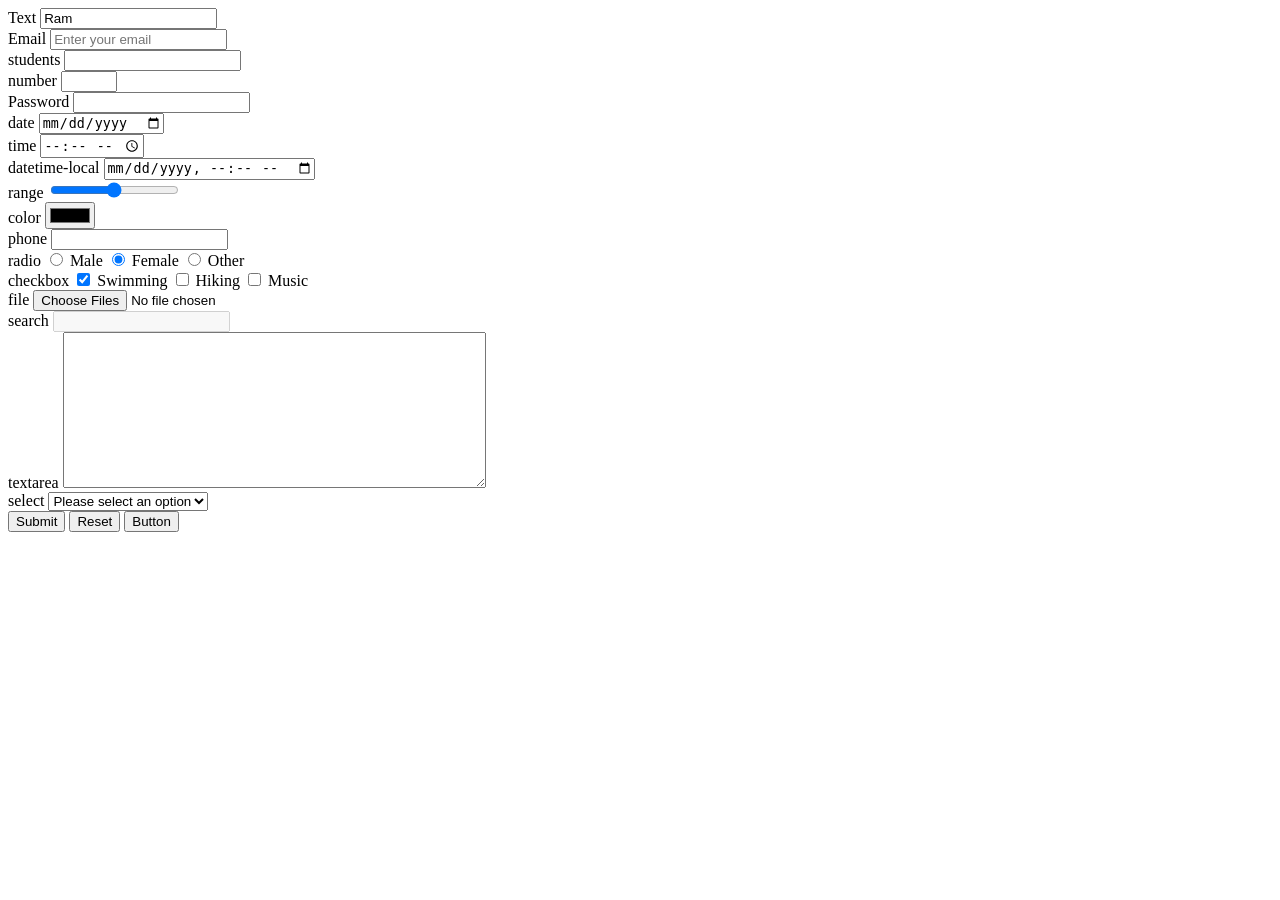
==== form.html @ f149c744 "form" ====
<!doctype html>
<html lang="en">
  <head>
    <meta charset="UTF-8" />
    <meta name="viewport" content="width=device-width, initial-scale=1.0" />
    <title>Form</title>
  </head>
  <body>
    <form>
      <div>
        <label for="text">Text</label>
        <input type="text" id="text" name="text" value="Ram" />
      </div>

      <div>
        <label for="email">Email</label>
        <input
          type="email"
          id="email"
          name="email"
          placeholder="Enter your email"
          required
        />
      </div>

      <div>
        <label for="students">students</label>
        <input type="text" id="students" list="studentList" />
        <datalist id="studentList">
          <option value="Ram"></option>
          <option value="Hari"></option>
          <option value="Sita"></option>
          <option value="Rohan"></option>
          <option value="Rajesh"></option>
        </datalist>
      </div>

      <div>
        <label for="number">number</label>
        <input type="number" id="number" min="1" max="100" />
      </div>

      <div>
        <label for="password">Password</label>
        <input type="password" id="password" minlength="6" maxlength="24" />
      </div>

      <div>
        <label for="date">date</label>
        <input type="date" id="date" />
      </div>

      <div>
        <label for="time">time</label>
        <input type="time" id="time" />
      </div>

      <div>
        <label for="datetime-local">datetime-local</label>
        <input type="datetime-local" id="datetime-local" />
      </div>

      <div>
        <label for="range">range</label>
        <input type="range" id="range" min="1" max="5" step="1" />
      </div>

      <div>
        <label for="color">color</label>
        <input type="color" id="color" />
      </div>

      <div>
        <label for="tel">phone</label>
        <input type="tel" id="tel" />
      </div>

      <div>
        <label>radio</label>
        <input type="radio" name="gender" id="male" value="male" />
        <label for="male">Male</label>

        <input type="radio" name="gender" id="female" checked value="female" />
        <label for="female">Female</label>

        <input type="radio" name="gender" id="other" value="other" />
        <label for="other">Other</label>
      </div>

      <div>
        <label>checkbox</label>
        <input
          type="checkbox"
          name="hobbies"
          id="swim"
          checked
          value="swimming"
        />
        <label for="swim">Swimming</label>

        <input type="checkbox" name="hobbies" id="hike" value="hiking" />
        <label for="hike">Hiking</label>

        <input type="checkbox" name="hobbies" id="music" value="music" />
        <label for="music">Music</label>
      </div>

      <div>
        <label for="file">file</label>
        <input type="file" id="file" accept=".jpg,.png,.webp" multiple />
      </div>

      <div>
        <label for="search">search</label>
        <input type="search" id="search" disabled />
      </div>

      <div>
        <label for="textarea">textarea</label>
        <textarea name="textarea" id="textarea" rows="10" cols="50"></textarea>
      </div>

      <div>
        <label for="select">select</label>
        <select id="select" name="select">
          <option disabled selected>Please select an option</option>
          <option value="1">class 1</option>
          <option value="2">class 2</option>
          <option value="3">class 3</option>
          <option value="4">class 4</option>
        </select>
      </div>

      <div>
        <button type="submit">Submit</button>
        <button type="reset">Reset</button>
        <button type="button">Button</button>
      </div>
    </form>
  </body>
</html>
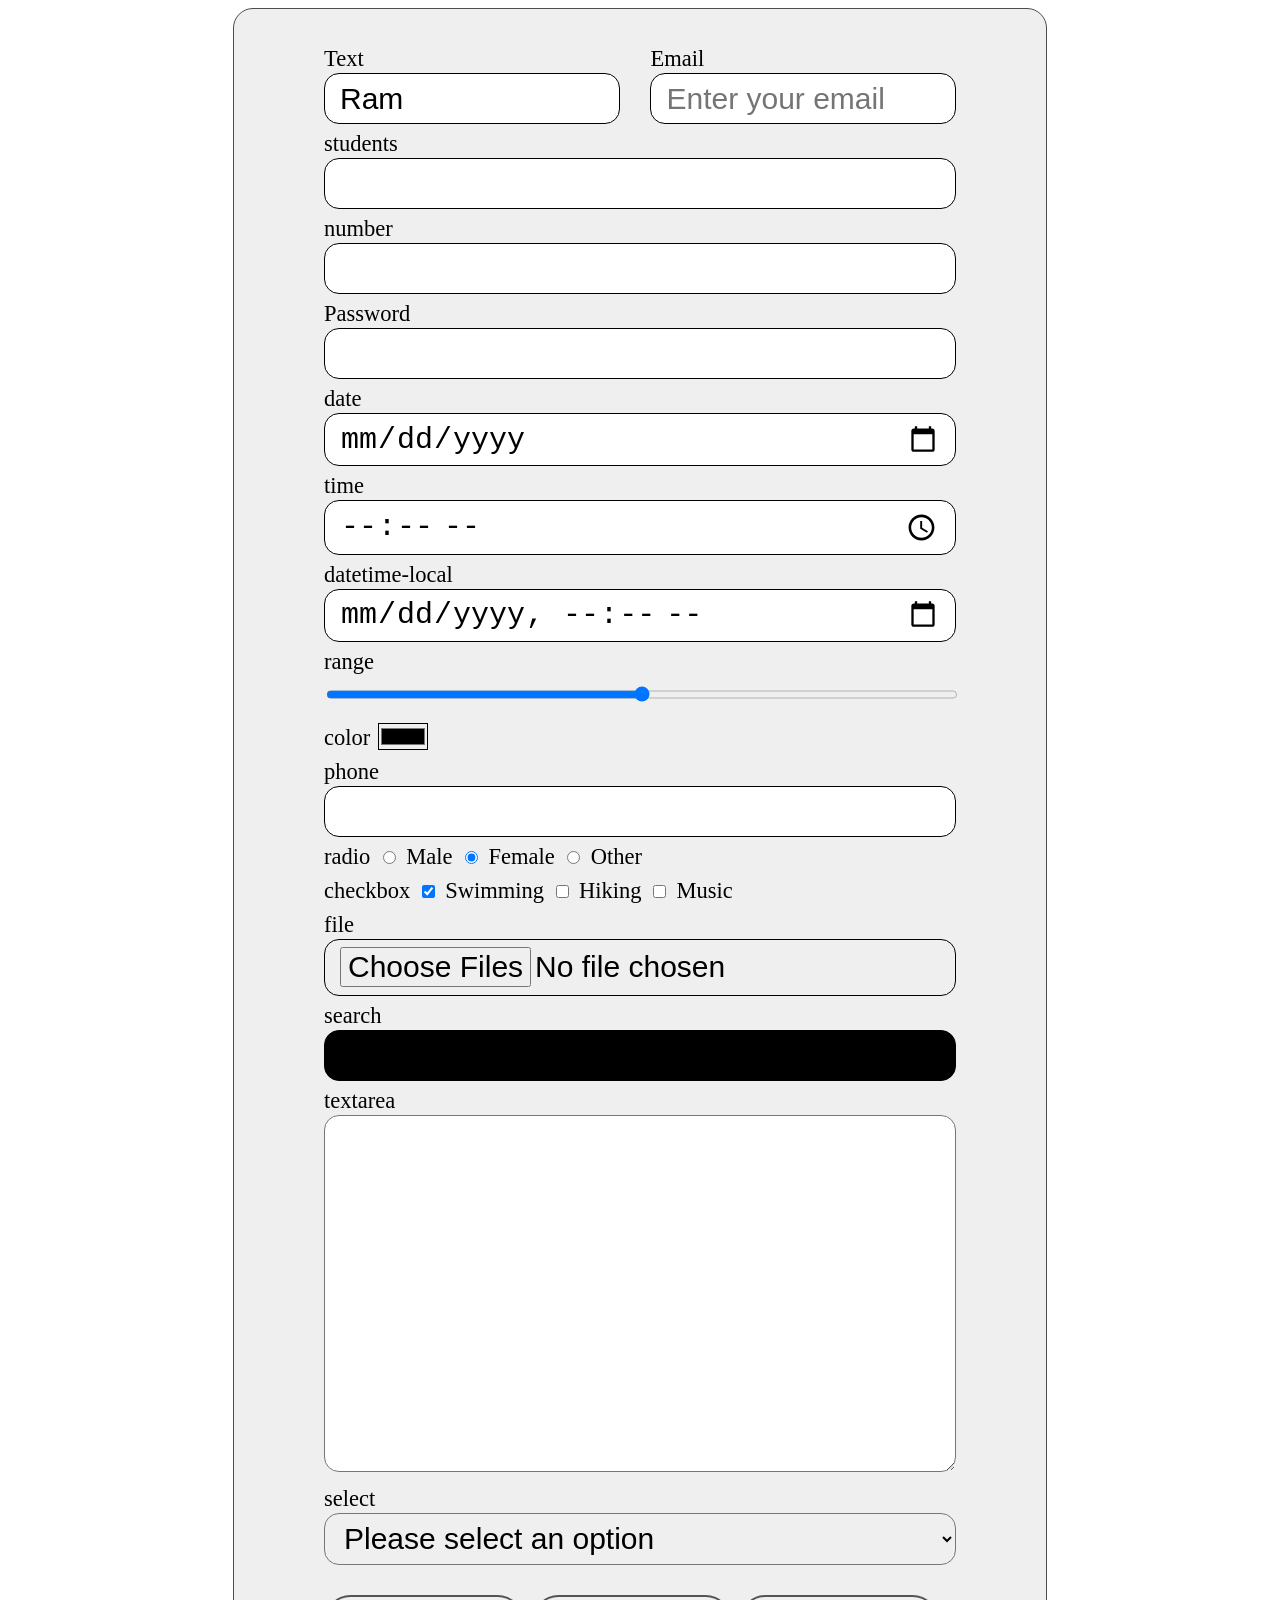
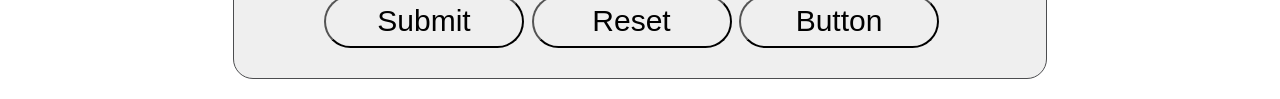
==== commit 5f925ce1: "css (table, form, grid, responsive)" ====
--- a/form.html
+++ b/form.html
@@ -4,23 +4,26 @@
     <meta charset="UTF-8" />
     <meta name="viewport" content="width=device-width, initial-scale=1.0" />
     <title>Form</title>
+    <link rel="stylesheet" href="mystyles.css" />
   </head>
   <body>
-    <form>
-      <div>
-        <label for="text">Text</label>
-        <input type="text" id="text" name="text" value="Ram" />
-      </div>
+    <form class="user-form">
+      <div class="flex">
+        <div>
+          <label for="text">Text</label>
+          <input type="text" id="text" name="text" value="Ram" />
+        </div>
 
-      <div>
-        <label for="email">Email</label>
-        <input
-          type="email"
-          id="email"
-          name="email"
-          placeholder="Enter your email"
-          required
-        />
+        <div>
+          <label for="email">Email</label>
+          <input
+            type="email"
+            id="email"
+            name="email"
+            placeholder="Enter your email"
+            required
+          />
+        </div>
       </div>
 
       <div>
--- a/mystyles.css
+++ b/mystyles.css
@@ -0,0 +1,392 @@
+/**Color properties 
+
+1. RGB - rgb(red value, blue value, green value) | 0-255 | 8-bit
+2. HEX - 0-9,A,B,C,D,E,F, #ff0000
+
+Opacity - Alpha (0-1)
+**/
+
+html {
+  font-size: 30px;
+  box-sizing: border-box;
+}
+
+.heading-2 {
+  /* color: rgb(10, 247, 112); */
+  /* color: #3503cb; Hex */
+  /* color: rgba(255, 0, 0, 0.5); */
+  color: #035151d8;
+  background-color: #00800050;
+}
+
+/* Font properties */
+
+.heading-2 {
+  font-family: "Helvetica";
+  font-size: 4rem;
+  font-weight: lighter;
+  font-style: italic;
+}
+
+.heading-3 {
+  font-family: "Courier";
+  font-size: 3rem;
+  font-weight: normal;
+
+  /* text gradient  */
+  background: linear-gradient(to right, red, blue, green, white);
+  background-clip: text;
+  color: transparent;
+}
+
+.gradient-box {
+  height: 200px;
+  width: 100%;
+  /* background-color: red; */
+  background: linear-gradient(to right, red 50%, blue, green, white);
+  /* background: radial-gradient(red, green, blue, white); */
+  /* background: linear-gradient(to right, #fc0012, #fbacac); */
+}
+
+/* Text properties  */
+
+.mern {
+  text-align: center; /*left, right, center, justify*/
+  /* text-decoration: underline dashed blue; */
+  /* text-decoration: line-through; */
+  text-decoration: overline;
+  text-transform: capitalize; /* uppercase, lowercase, capitalize */
+  text-shadow: 2px 0 5px red; /* horizontal vertical spread color */
+  letter-spacing: 5px;
+  word-spacing: 10px;
+}
+
+.content {
+  text-align: justify;
+  line-height: 2;
+  font-weight: bold;
+}
+
+/* Box Model properties  */
+
+.box {
+  height: 100px;
+  color: red;
+  background-color: bisque;
+  width: 100px;
+
+  margin: 50px; /* outer gap */
+  padding: 20px; /* inner gap */
+  border: 10px solid black; /* boundary: size type color */
+
+  margin-top: 10px;
+  padding-left: 50px;
+  border-right: 5px dotted green;
+
+  margin-inline: 30px; /* horizontal */
+  padding-block: 40px; /* vertical */
+  border-block: 20px solid blue;
+
+  box-sizing: border-box;
+}
+
+/* Display properties  */
+
+.heading-display {
+  display: inline-block; /* block, inline-block (margin works), inline, none, grid, flex */
+  text-align: right;
+  padding: 20px;
+  margin: 10px;
+}
+
+/* Flex properties */
+
+/* parent */
+.container {
+  height: 400px;
+  width: 100%;
+  background-color: aquamarine;
+
+  display: flex;
+  flex-direction: row;
+  justify-content: center; /* Main axis alignment: left, right, center, space-between, space-evenly, space-around */
+  align-items: center; /* Cross axis alignment: start, center, end */
+  gap: 50px;
+}
+
+.card {
+  height: 100px;
+  width: 100px;
+  background-color: darksalmon;
+  border: 1px solid black;
+  display: flex;
+  align-items: center;
+  justify-content: center;
+}
+
+.list {
+  list-style: square; /* disc, circle, square, none */
+}
+
+.list li:first-child {
+  color: red;
+}
+
+.list li:last-child {
+  color: green;
+}
+
+.list li:nth-child(2n) {
+  color: blue;
+}
+
+/* Unit properties: px (pixel), rem, em, in, cm, vh, vw  */
+/*
+rem: relative to root
+em: relative to parent
+*/
+.units {
+  background: none;
+  border: 2px solid;
+  font-size: 2cm;
+}
+
+.unit-box {
+  height: 100vh;
+  width: 50%;
+  background-color: bisque;
+  font-size: 10px;
+}
+
+.unit-box p {
+  font-size: 1.5rem;
+}
+
+.child-box {
+  height: 100px;
+  width: 50%;
+  background-color: aqua;
+  font-size: 15px;
+}
+
+/* Positional properties: static, relative, absolute, fixed, sticky */
+.positional-box {
+  height: 500px;
+  width: 500px;
+  background-color: gold;
+  position: relative;
+}
+
+.positional-child {
+  height: 200px;
+  width: 200px;
+  background-color: deeppink;
+  position: absolute;
+  left: 50px;
+  top: 50px;
+  z-index: 12;
+}
+
+.fixed-child {
+  height: 200px;
+  width: 200px;
+  background-color: lightsalmon;
+  position: fixed;
+  right: 50px;
+  top: 50px;
+  z-index: -1;
+}
+
+.sticky-child {
+  height: 200px;
+  width: 200px;
+  background-color: lightslategray;
+  position: sticky;
+  top: 0px;
+  right: 50px;
+  z-index: 0;
+}
+
+/** pseudo-class (fake class)**/
+
+.pseudo-click:hover {
+  color: red;
+}
+
+.pseudo-click:active {
+  color: green;
+}
+
+input {
+  border: 1px solid black;
+  outline: none;
+}
+
+input:hover {
+  border: 1px solid red;
+}
+
+input:focus {
+  border: 1px solid blue;
+}
+
+input:active {
+  border: 1px solid green;
+}
+
+input:disabled {
+  background-color: black;
+}
+
+#check {
+  color: red;
+  border: 1px solid red;
+  padding: 1rem;
+}
+
+/* Overflow properties  */
+.content {
+  font-size: 1rem;
+  font-weight: normal;
+  border: 1px solid;
+  background-color: bisque;
+  height: 500px;
+  width: 500px;
+  overflow: auto; /* visible, auto, scroll, hidden */
+}
+
+/* Table properties  */
+
+.users-table,
+.users-table th,
+.users-table td {
+  border: 2px solid black;
+  border-collapse: collapse;
+}
+
+.users-table th,
+.users-table td {
+  padding: 5px;
+  width: 200px;
+}
+
+.users-table th {
+  color: white;
+  background-color: magenta;
+  text-align: left;
+}
+
+.users-table tr th:first-child,
+.users-table tr td:first-child {
+  width: 300px;
+}
+
+.users-table tr:nth-child(2n) td {
+  background-color: bisque;
+}
+
+/* Form properties  */
+
+.user-form {
+  background-color: #efefef;
+  padding: 1rem 3rem;
+  border: 1px solid #4c4d4f;
+  border-radius: 20px;
+  max-width: 50%;
+  margin: auto;
+}
+
+.user-form label {
+  font-size: 0.75rem;
+}
+
+.user-form textarea,
+.user-form select,
+.user-form input {
+  width: 100%;
+  font-size: 1rem;
+  padding: 0.25rem 0.5rem;
+  border-radius: 15px;
+  box-sizing: border-box;
+}
+
+.user-form input[type="color"] {
+  width: 50px;
+  padding: 0;
+  border-radius: 0;
+}
+
+.user-form input[type="radio"],
+.user-form input[type="checkbox"] {
+  width: auto;
+  padding: 0;
+}
+
+.user-form button {
+  min-width: 200px;
+  font-size: 1rem;
+  padding: 0.25rem 1rem;
+  border-radius: 1rem;
+  margin-top: 1rem;
+}
+
+.user-form .flex {
+  display: flex;
+  gap: 1rem;
+}
+
+/* Grid properties */
+
+.grid-container {
+  border: 1px solid;
+  padding: 1rem;
+  display: grid;
+  grid-template-columns: 1fr 1fr 1fr 1fr;
+  /* grid-template-columns: repeat(auto-fit, minmax(auto, 180px)); */
+  row-gap: 1rem;
+  column-gap: 0.5rem;
+  grid-template-areas:
+    "four six eight ten"
+    "first first three five"
+    "two two two two"
+    "seven . nine .";
+}
+
+.grid-container .grid-box {
+  height: 100px;
+  max-width: 100%;
+  background-color: deepskyblue;
+}
+
+.grid-box.one {
+  grid-area: first;
+}
+
+.grid-box.two {
+  grid-area: two;
+}
+
+.grid-box.three {
+  grid-area: three;
+}
+.grid-box.four {
+  grid-area: four;
+}
+.grid-box.five {
+  grid-area: five;
+}
+.grid-box.six {
+  grid-area: six;
+}
+.grid-box.seven {
+  grid-area: seven;
+}
+.grid-box.eight {
+  grid-area: eight;
+}
+.grid-box.nine {
+  grid-area: nine;
+}
+.grid-box.ten {
+  grid-area: ten;
+}
